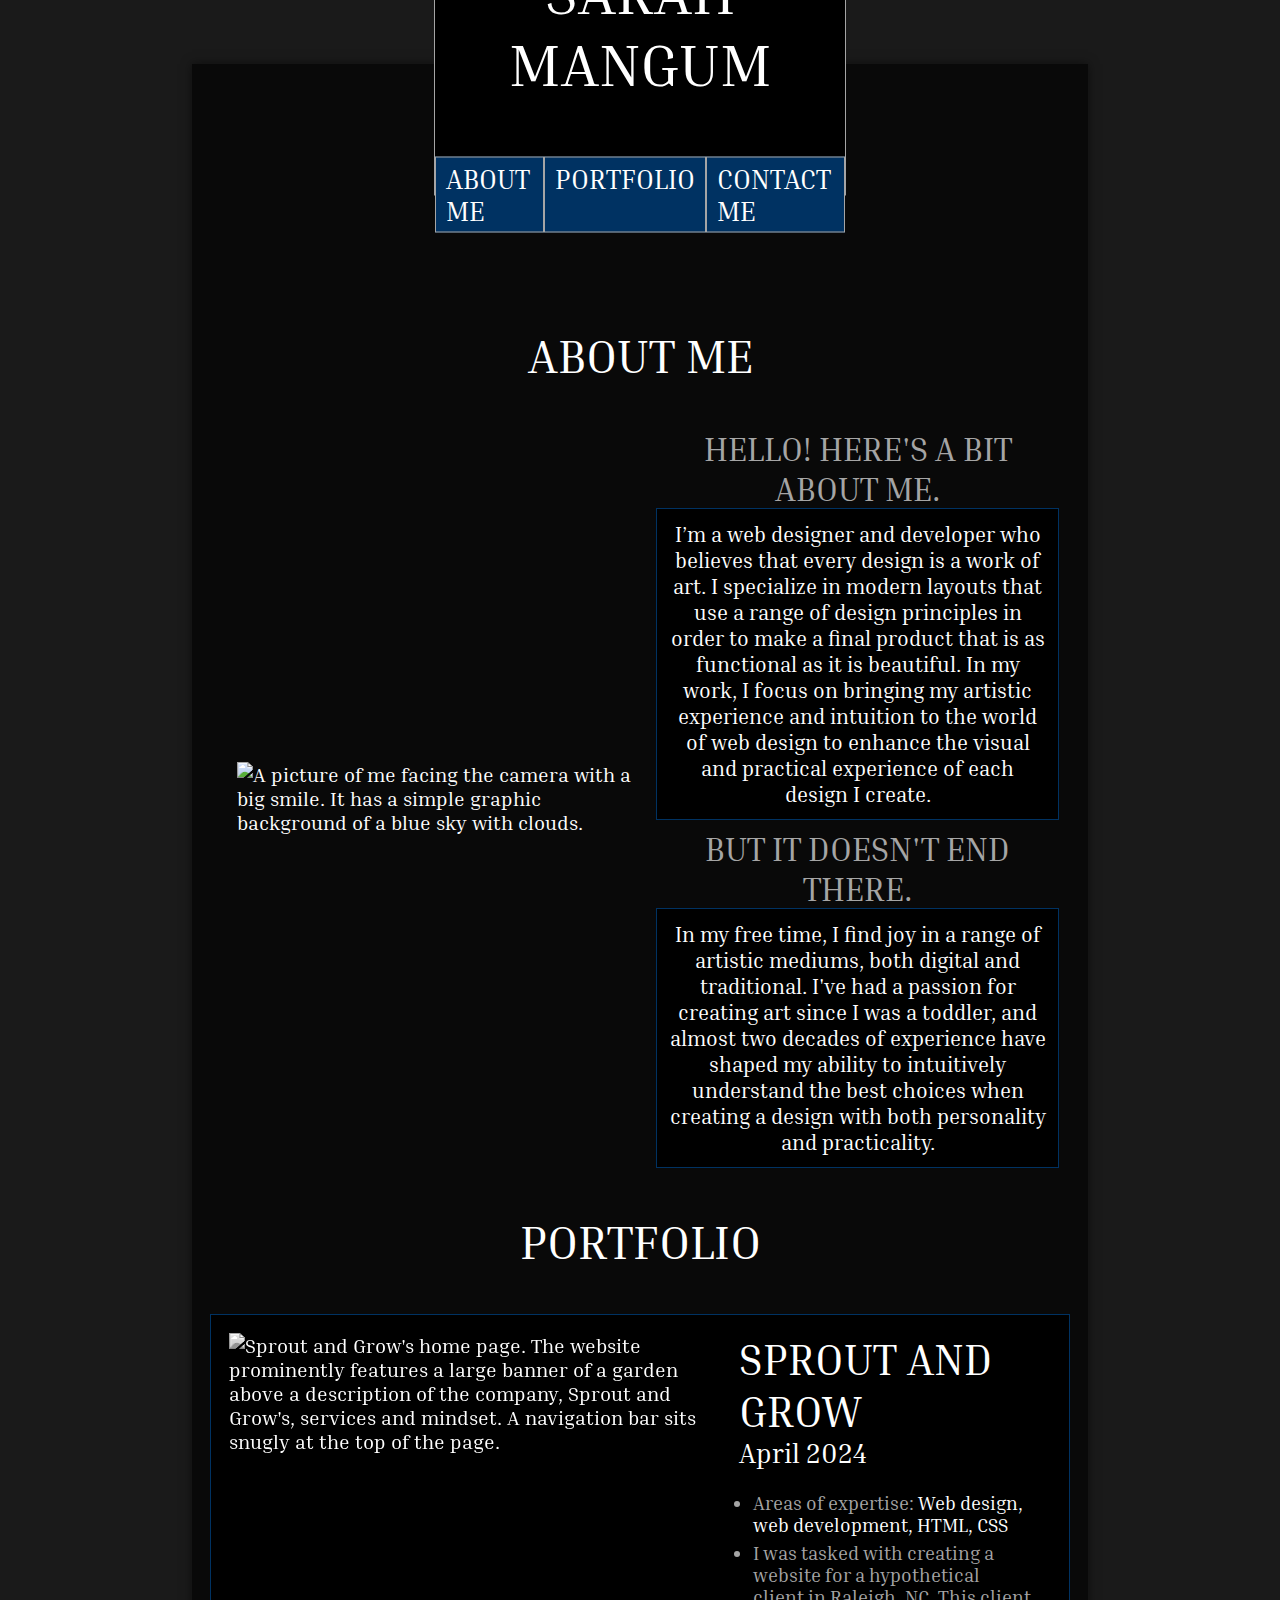
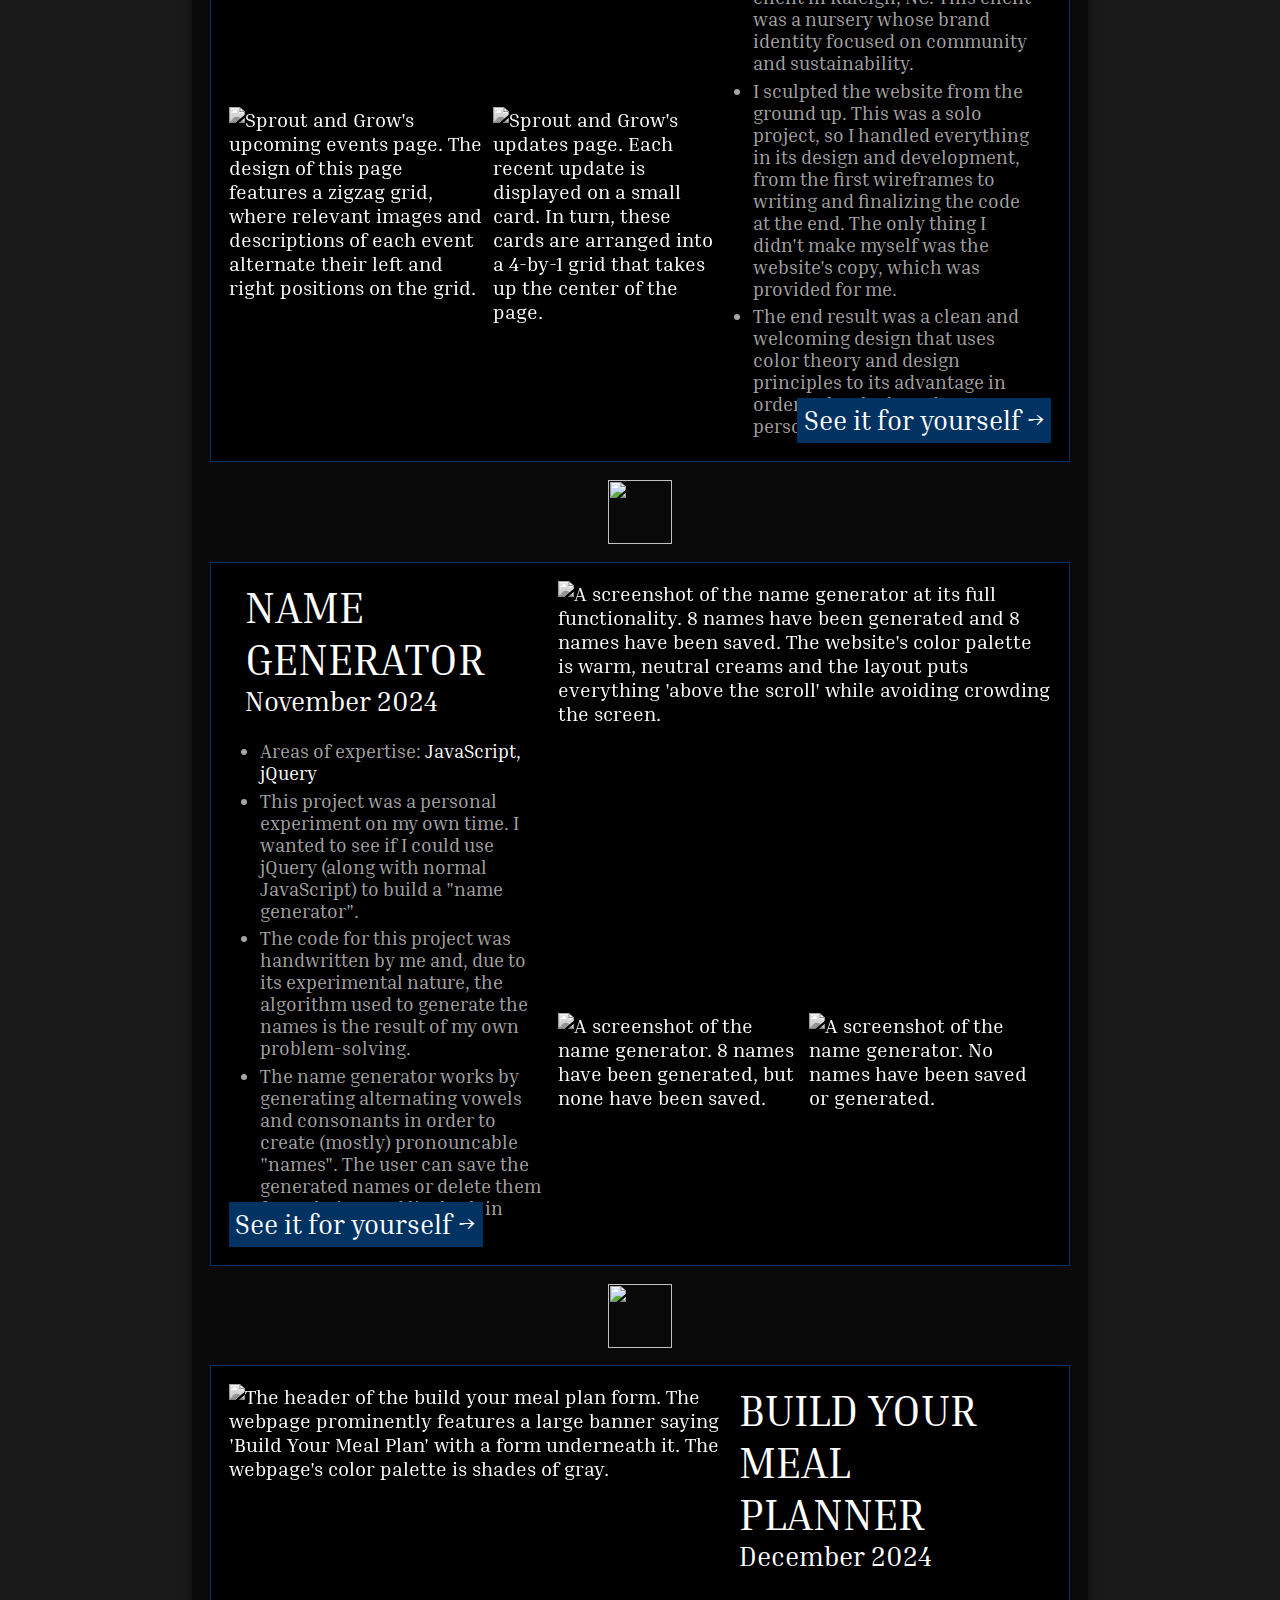
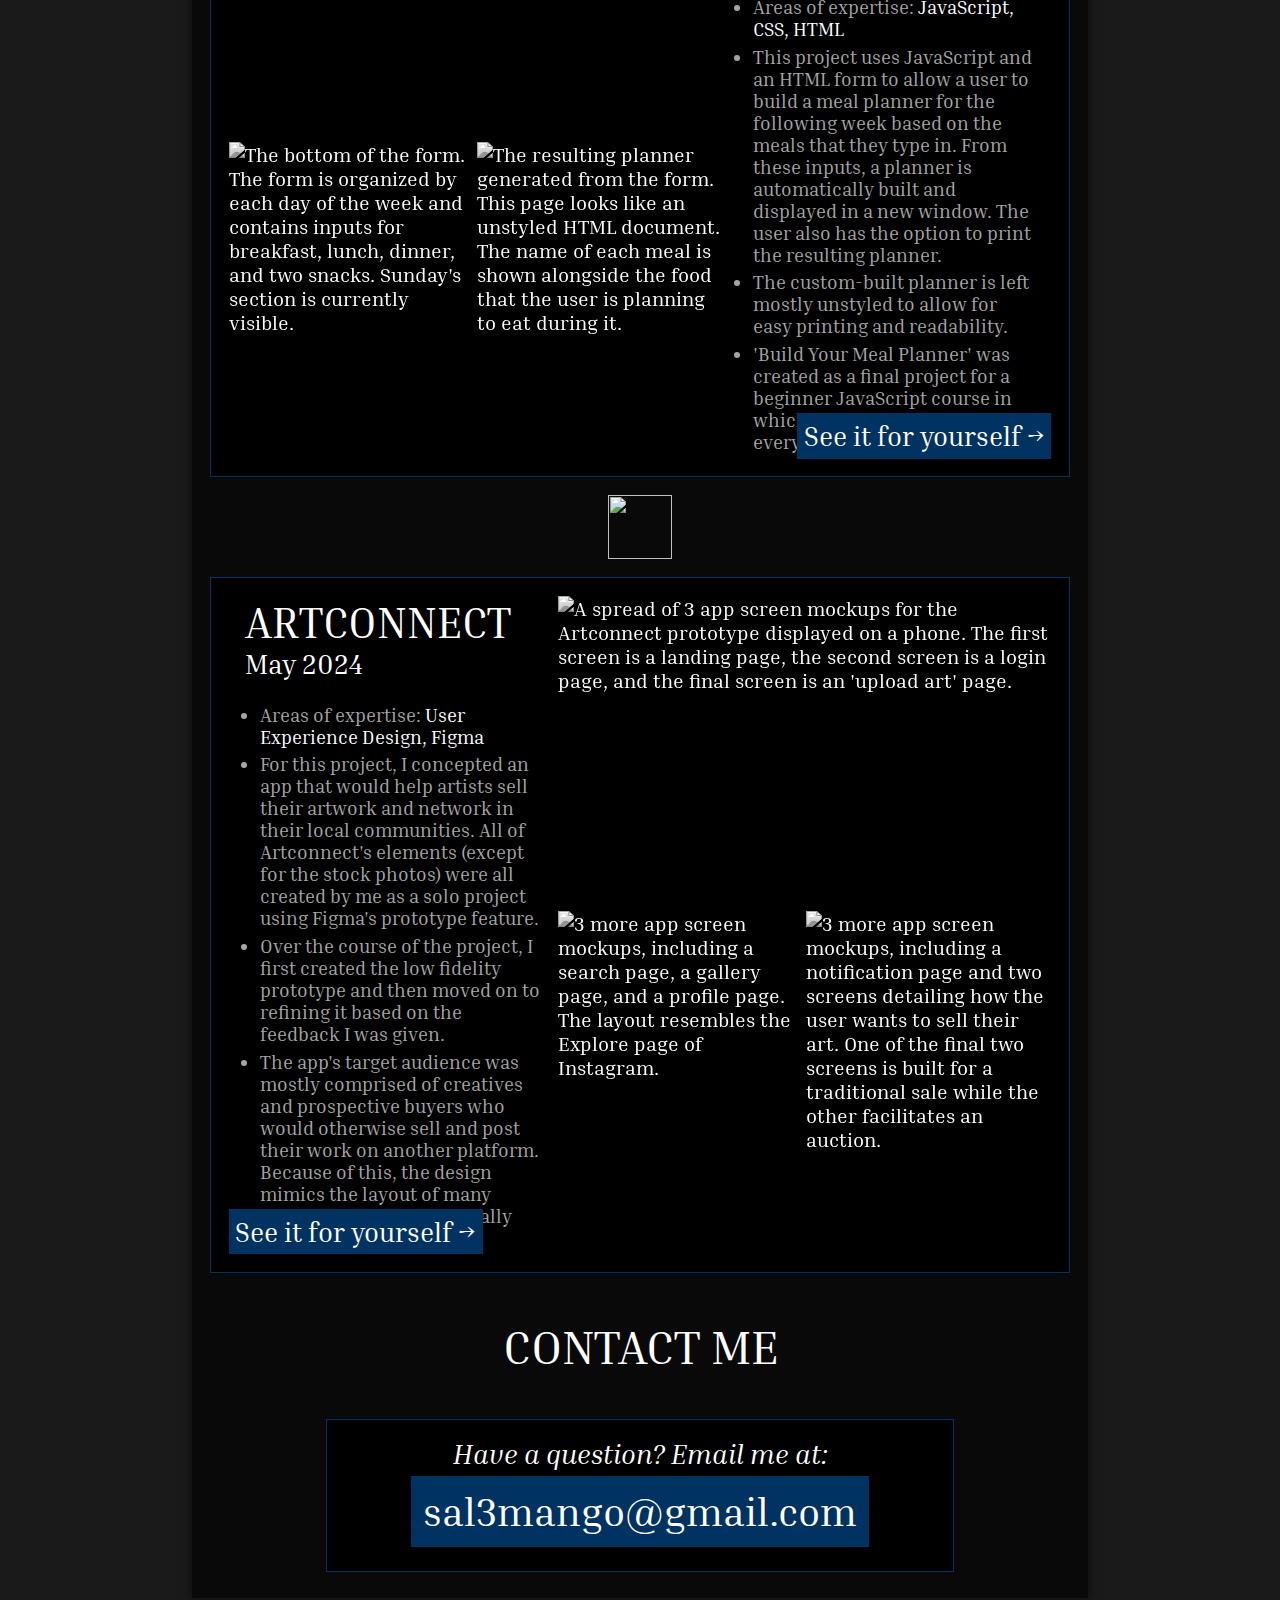
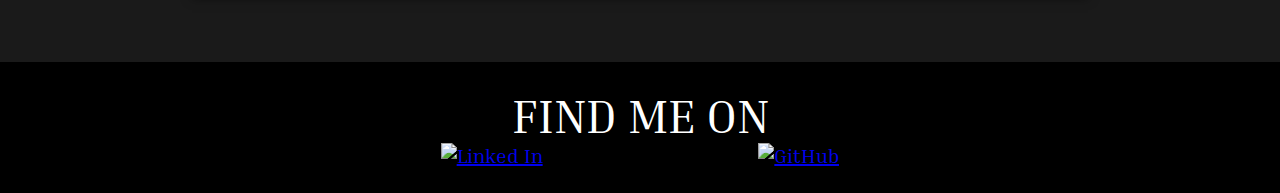
==== index.html @ 696205f3 "Update and rename smangum-portfolio.html to index.html" ====
<!DOCTYPE html>
<html lang="en">
<head>
    <!--Basics-->
        <meta charset="UTF-8">
        <meta name="viewport" content="width=device-width, initial-scale=1.0">
    
    <!--Linked Documents-->
        <link rel="stylesheet" href="portfolio-styles.css">
        <script src="portfolio-scripts.js"></script>

    <!--Fonts-->
        <!--Inria Serif-->   
        <link rel="preconnect" href="https://fonts.googleapis.com">
        <link rel="preconnect" href="https://fonts.gstatic.com" crossorigin>
        <link href="https://fonts.googleapis.com/css2?family=Alata&family=Bebas+Neue&family=Inria+Serif:ital,wght@0,300;0,400;0,700;1,300;1,400;1,700&display=swap" rel="stylesheet">

    <!--Favicon & Title-->
    <title>SARAH MANGUM | PORTFOLIO</title>
    <link rel="icon" type="image/x-icon" href="images/Favicon.svg">
</head>
<body>

    <div id="near-background" aria-hidden="true">  <!-- This div wraps the body content and provides the darker gray "near background." -->

        <!--Header and Nav-->
        <header>
            <h1>Sarah Mangum</h1>
            <nav class="phones-only"> <!-- Mobile nav - icons only -->
                <ul>
                    <li><a href="#about-me-jump"><img src="images/personicon.svg" alt="About Me"></a></li> <!--"About Me" icon-->
                    <li><a href="#portfolio-jump"><img src="images/portfolioicon.svg" alt="Portfolio"></a></li> <!--"Portfolio" icon-->
                    <li><a href="#contact-me-jump"><img src="images/emailicon.svg" alt="Contact Me"></a></li> <!--"Contact Me" icon-->
                </ul>
            </nav>
    
            <nav class="no-phones"> <!-- Tablet and desktop nav - shows text instead of icons -->
                <ul>
                    <li><a href="#about-me">About Me</a></li>
                    <li><a href="#portfolio">Portfolio</a></li>
                    <li><a href="#contact-me">Contact Me</a></li>
                </ul>
            </nav>
        </header>
        

        <h2 id="about-me-jump" aria-hidden="true">About Me</h2>

        <section id="about-me" aria-label="About Me"> <!--About me section-->

            <div id="about-me-grid"> <!-- This ensures that "about me" can be styled into a grid -->
                <picture>
                    <source media="(max-width: 1023px)" srcset="images/portrait-mobile.png">
                    <source media="(max-width: 1159px)" srcset="images/portraitipadpro.png">
                    <img src="images/portrait-desktop.png" alt="A picture of me facing the camera with a big smile. It has a simple graphic background of a blue sky with clouds."> 
                </picture>


                <div id="about-me-text"> <!--This is for the text panels on the right side (so that they don't become part of the grid)-->
                    <h3>Hello! Here's a bit about me.</h3>
                    <p>I’m a web designer and developer who believes that every design is a work of art. 
                       I specialize in modern layouts that use a range of design principles in order to make a final product that is as functional as it is beautiful. 
                       In my work, I focus on bringing my artistic experience and intuition to the world of web design to enhance the visual and practical experience of each design I create.
                       </p>
                    <h3>But it doesn't end there.</h3>
                    <p>
                        In my free time, I find joy in a range of artistic mediums, both digital and traditional. I've had a passion for creating art since I was a toddler, and almost two decades of experience have shaped my ability to intuitively understand the best choices when creating a design with both personality and practicality.
                    </p>
                </div>
            </div>
        </section>

        <h2 id="portfolio-jump" aria-hidden="true">Portfolio</h2>
        
        <section id="portfolio" aria-label="Portfolio">
            
            <section id="project1" aria-label="Sprout and Grow">
                <div class="project-images"> 
                    <img src="images/saghome.png" class="project-image-1" alt="Sprout and Grow's home page. The website prominently features a large banner of a garden above a description of the company, Sprout and Grow's, services and mindset. A navigation bar sits snugly at the top of the page.">
                    <img src="images/sagevents.png" class="project-image-2" alt="Sprout and Grow's upcoming events page. The design of this page features a zigzag grid, where relevant images and descriptions of each event alternate their left and right positions on the grid.">
                    <img src="images/sagupdates.png" class="project-image-3" alt="Sprout and Grow's updates page. Each recent update is displayed on a small card. In turn, these cards are arranged into a 4-by-1 grid that takes up the center of the page.">
                </div>
                <div class="project-info">
                    <h3>SPROUT AND GROW</h3>
                    <h4>April 2024</h4>

                    <ul>
                        <li>Areas of expertise: <span>Web design, web development, HTML, CSS</span></li>
                        <li>I was tasked with creating a website for a hypothetical client in Raleigh, NC. This client was a nursery whose brand identity focused on community and sustainability.</li>
                        <li>I sculpted the website from the ground up. This was a solo project, so I handled everything in its design and development, from the first wireframes to writing and finalizing the code at the end. The only thing I didn't make myself was the website's copy, which was provided for me.</li>
                        <li>The end result was a clean and welcoming design that uses color theory and design principles to its advantage in order to let the brand's personality shine.</li>
                    </ul>

                    <button> <a rel="noopener" href="https://wcet.waketech.edu/sgmangum/WEB140/sproutandgrow/index.html" target="_blank">See it for yourself →</a> </button>
                </div>
            </section>

            <img src="images/lightningbolt.svg" aria-hidden="true" class="project-divider"> <!--Does not need alt text; is for visual decoration-->

            <section id="project2" aria-label="Name Generator">
                <div class="project-images"> 
                    <img src="images/ngsaved.png" class="project-image-1" alt="A screenshot of the name generator at its full functionality. 8 names have been generated and 8 names have been saved. The website's color palette is warm, neutral creams and the layout puts everything 'above the scroll' while avoiding crowding the screen.">
                    <img src="images/nggenerated.png" class="project-image-2" alt="A screenshot of the name generator. 8 names have been generated, but none have been saved.">
                    <img src="images/ngempty.png" class="project-image-3" alt="A screenshot of the name generator. No names have been saved or generated.">
                </div>
                <div class="project-info">
                    <h3>NAME GENERATOR</h3>
                    <h4>November 2024</h4>

                    <ul>
                        <li>Areas of expertise: <span>JavaScript, jQuery</span></li>
                        <li>This project was a personal experiment on my own time. I wanted to see if I could use jQuery (along with normal JavaScript) to build a "name generator".</li>
                        <li>The code for this project was handwritten by me and, due to its experimental nature, the algorithm used to generate the names is the result of my own problem-solving.</li>
                        <li>The name generator works by generating alternating vowels and consonants in order to create (mostly) pronouncable "names". The user can save the generated names or delete them from their saved list both in bulk and individually.</li>
                    </ul>

                    <button><a rel="noopener" href="https://catbash.neocities.org/experiments/name-gen/name-generator" target="_blank">See it for yourself →</a></button>
                </div>
            </section>

            <img src="images/lightningbolt.svg" aria-hidden="true" class="project-divider"> <!--Does not need alt text; is for visual decoration-->

            <section id="project3" aria-label="Build Your Meal Plan">
                <div class="project-images"> 
                    <img src="images/bymp-header.png" class="project-image-1" alt="The header of the build your meal plan form. The webpage prominently features a large banner saying 'Build Your Meal Plan' with a form underneath it. The webpage's color palette is shades of gray.">
                    <img src="images/bymp-form-end.png" class="project-image-2" alt="The bottom of the form. The form is organized by each day of the week and contains inputs for breakfast, lunch, dinner, and two snacks. Sunday's section is currently visible.">
                    <img src="images/bymp-builtplanner.png" class="project-image-3" alt="The resulting planner generated from the form. This page looks like an unstyled HTML document. The name of each meal is shown alongside the food that the user is planning to eat during it.">
                </div>
                <div class="project-info">
                    <h3>BUILD YOUR MEAL PLANNER</h3>
                    <h4>December 2024</h4>

                    <ul>
                        <li>Areas of expertise: <span>JavaScript, CSS, HTML</span></li>
                        <li>This project uses JavaScript and an HTML form to allow a user to build a meal planner for the following week based on the meals that they type in. From these inputs, a planner is automatically built and displayed in a new window. The user also has the option to print the resulting planner.</li>
                        <li>The custom-built planner is left mostly unstyled to allow for easy printing and readability.</li>
                        <li>'Build Your Meal Planner' was created as a final project for a beginner JavaScript course in which I had to show off everything that I had learned.</li>
                    </ul>

                    <button><a rel="noopener" href="https://wcet.waketech.edu/sgmangum/WEB115/final-project/final-project.html" target="_blank">See it for yourself →</a></button>
                </div>
            </section>

            <img src="images/lightningbolt.svg" aria-hidden="true" class="project-divider"> <!--Does not need alt text; is for visual decoration-->
            
            <section id="project4" aria-label="Artconnect">
                <div class="project-images"> 
                    <img src="images/acspread1landingloginupload.png" class="project-image-1" alt="A spread of 3 app screen mockups for the Artconnect prototype displayed on a phone. The first screen is a landing page, the second screen is a login page, and the final screen is an 'upload art' page.">
                    <img src="images/acspread2searchgalleryprofile.png" class="project-image-2" alt="3 more app screen mockups, including a search page, a gallery page, and a profile page. The layout resembles the Explore page of Instagram.">
                    <img src="images/acspread3notifspricingauction.png" class="project-image-3" alt="3 more app screen mockups, including a notification page and two screens detailing how the user wants to sell their art. One of the final two screens is built for a traditional sale while the other facilitates an auction.">
                </div>
                <div class="project-info">
                    <h3>ARTCONNECT</h3>
                    <h4>May 2024</h4>

                    <ul>
                        <li>Areas of expertise: <span>User Experience Design, Figma</span></li>
                        <li>For this project, I concepted an app that would help artists sell their artwork and network in their local communities. All of Artconnect's elements (except for the stock photos) were all created by me as a solo project using Figma's prototype feature.</li>
                        <li>Over the course of the project, I first created the low fidelity prototype and then moved on to refining it based on the feedback I was given.</li>
                        <li>The app's target audience was mostly comprised of creatives and prospective buyers who would otherwise sell and post their work on another platform. Because of this, the design mimics the layout of many social media apps, especially Instagram.</li>
                    </ul>

                    <button><a rel="noopener" href="https://www.figma.com/proto/i5xG5iO3fktWPGotFBDmSN/Artconnect-HiFi-Prototype?node-id=3001-265&node-type=canvas&t=7OAuTI7An9sPJB4C-1&scaling=scale-down&content-scaling=fixed&page-id=0%3A1&starting-point-node-id=3001%3A265" target="_blank">See it for yourself →</a></button>
                </div>
            </section>

        </section>

        <h2 id="contact-me-jump" aria-hidden="true">Contact Me</h2>

        <section id="contact-me" aria-label="Contact Me">
            <h4>Have a question? Email me at:</h4>
            <button><a href="mailto:sal3mango@gmail.com" target="_blank">sal3mango@gmail.com</a></button>
        </section>
        
    </div>

    <footer>
        <h3>Find me on</h3>
        <div id="footer-grid" aria-label="Social media">
            <a rel="noopener" href="https://www.linkedin.com/in/salem-mangum-5378292b3/" target="_blank"><img src="images/LI-Logo.png" alt="Linked In"></a>
            <a rel="noopener" href="https://github.com/salemango" target="_blank"><img src="images/GitHub_Logo_White.png" alt="GitHub"></a>
        </div>
    </footer>
</body>
</html>
---- portfolio-styles.css ----
/* Color Palette: 
Far Background: #1A1A1A
Near Background: #090909
Section Background: #000000
Main Text: #ffffff
Accent Text: #A5A5A5
Accent Color: #003262\
Accent 2: #0066BA */


/* CSS Reset */
html, body, section, img, h1, h2, h3, h4, p, button, a, ul, li, picture {
    margin: 0;
    padding: 0;
    border: 0;
    font-size: 100%;
    font: inherit;
    vertical-align: baseline;
}
img, picture {
    width: 100%;
}

/* General styles */
body {
    background-color: #1a1a1a; /* 'Far background' */
    font-family: 'Inria Serif', Arial, Helvetica, sans-serif; /* Custom font */
    font-size: 15pt; /* Default font size for phones device */
    color: #fff; /* Default color */
    scrollbar-color: #090909;
}

#near-background { /* This is the second/near background of the page. */
    background-color: #090909;
    box-shadow: 0px 0px 10px rgb(0, 0, 0, .5); /* Creates a box shadow with 50% opacity */
    margin-top: 20%;
    padding-bottom: 2%;
}

/* Scrollbar styling */

::-webkit-scrollbar {
    background: #090909;
}

::-webkit-scrollbar-thumb {
    background: #a5a5a5;
}

/* Device specific no-displays */
.no-phones {
    display: none;
}

/* Header styles */
header {
    background-color: #000;
    border: 1px solid #a5a5a5;
    margin: 0% 5%;
    transform: translateY(-50%); /* Moves the box up by half its height, vertically centering it on the near background top line */
}

header h1 {
    font-size: 28pt; /* Largest font size on phones */
    text-transform: uppercase;
    text-align: center;
    padding: 5%;
}

/* Nav styles */
nav {
    margin: 0;
}

nav ul {
    list-style-type: none;
    display: grid;
    grid-template-columns: auto auto auto;
    justify-content: space-evenly;
    margin: 0 auto;
    padding: 0;
    transform: translateY(50%);
}

nav ul a {
    padding: 0;
}

nav.phones-only ul li img {
    background-color: #003262;
    border-radius: 100%;
    width: 35px;
    height: 35px;
    padding: 5px;
    border: 1px solid #a5a5a5;
    cursor: pointer;
}

nav.phones-only ul li img:hover {
    transform: scale(110%);
    transition: .5s;
}

/* Section header styles */

h2 {
    font-size: 20pt; /* H2 size on phones */
    text-align: center;
    text-transform: uppercase;
    margin: 5% auto;
}

/* About me styles */

/* Portrait styling */

picture img {
    margin: 0 auto;
    width: 90%;
    margin: 0 auto;
    display: block;
}

/* Text styling */
#about-me h3 { /* Subheadings */
    font-size: 18pt;
    color: #a5a5a5;
    text-transform: uppercase;
    margin-top: 5%;
    text-align: center;
}

#about-me p { /* Paragraphs */
    font-size: 12pt;
    margin: 0 5%;
    background-color: #000;
    border: 1px solid #003262;
    padding: 5%;
    text-align: center;
}

/* Portfolio styles */

#portfolio > section { /* General section styles */
    background-color: #000;
    border: 1px solid #003262;
    margin: 2% 7%;
    padding: 5%;
}

/* Portfolio images */
.project-images {
    display: grid;
    grid-template-columns: auto auto;
    grid-template-rows: auto auto auto;
    grid-gap: 2%;
}

.project-image-1 {
    grid-column: 1 / span 2;
    grid-row: 1 / span 2;
}

/* Portfolio text cards */
.project-info {
    background: black;
}

.project-info h3 {
    font-size: 20pt;
    margin-top: 10%;
    text-align: left;
}

.project-info h4 {
    font-size: 16pt;
    text-align: right;
    margin-bottom: 10%;
}

.project-info ul {
    font-size: 12pt;
    padding-left: 5%;
    color: #a5a5a5;
}

.project-info li {
    margin: 2% 0;
}

.project-info span {
    color: #ffffff;
}

.project-info button {
    background-color: #003262;
    color: #fff;
    text-align: right;
    padding: 2%;
    margin-top: 10%;
    margin-left: auto;
    margin-right: 0;
    display: block;
    cursor: pointer;
}

.project-info button a {
    color: #fff;
    text-decoration: none;
    font-size: 15pt;
}

/* Portfolio divider styling */
img.project-divider {
    width: 15vw;
    height: 15vw;
    display: block;
    margin: 0 auto;
}

/* Contact me section styling */
#contact-me {
    background-color: #000;
    border: 1px solid #003262;
    padding: 5%;
    margin: 0 5%;
    margin-bottom: 15%;
}

#contact-me h4 {
    font-size: 16pt;
    text-align: center;
    font-style: italic;
}

#contact-me button {
    background-color: #003262;
    color: white;
    display: block;
    margin: 1% auto;
    padding: 2%;
}

#contact-me button a {
    color: #fff;
    font-size: 18pt;
    text-decoration: none;
    font-weight: normal;
}

/* Footer styles */
footer {
    background-color: #000;
    padding: 2%;
}

footer h3 {
    font-size: 20pt; 
    text-align: center;
    text-transform: uppercase;
    margin: 1% auto;
}

#footer-grid {
    display: grid;
    grid-template-columns: auto auto;
    margin: 0 auto;
    align-items: center;
    justify-items: center;
}

footer img {
    width: 40vw;
}

@media screen and (max-width: 365px) { /* For very small screens */
    
    /* header {
    } */

    header h1 {
        font-size: 28pt;
        padding: 5% 2%;
    }

    #contact-me h4 {
        font-size: 14pt;
    }
    
}

@media screen and (min-width: 760px) { /* Tablet and small screen sizes */
    
    /* General styles */
    #near-background {
        margin: 15% 5%;
        margin-bottom: 5%;
    }

    /* Device specific no-displays */
    .no-phones {
        display: initial;
    }
    
    .phones-only {
        display: none;
    }
    
    /* Header styles */
    header {
        margin: 2% 10%;
    }

    header h1 {
        font-size: 40pt;
        padding: 1%;
    }

    /* Nav styles */
    nav.no-phones {
        margin: 0;
        display: block;
        padding: 0;
    }    

    nav ul {
        grid-gap: 2%;
        padding: 0;
    }
    
    nav ul li {
        background-color: #003262;
        text-transform: uppercase;
        padding: 10px 20px;
        border: 1px solid #a5a5a5;
        font-size: 17pt;
        cursor: pointer;
    }

    nav ul li a {
        font-weight: normal;
        color: #fff;
        text-decoration: none;
    }

    nav ul li:hover {
        transform: scale(110%);
        background-color: #0066BA;
        transition: .5s;
    }

    /* Section header styles */
    h2 {
        font-size: 32pt;
    }

    /* About me styles */
    /* About me - images */    
    #about-me h3 {
        font-size: 20pt;
    }

    /* About me - text */
    #about-me p {
        padding: 2%;
        font-size: 15pt;
    }

    /* Portfolio styles */

    /* Portfolio text cards styling */
    .project-info h3 {
        font-size: 24pt;
        margin-top: 2%;
    }

    .project-info h4 {
        font-size: 15pt;
        text-align: left;
        margin-bottom: 2%;
    }

    .project-info ul {
        font-size: 13pt;
    }

    .project-info button {
        margin-top: 2%;
    }

    /* Portfolio divider */
    img.project-divider {
        width: 10vw;
        height: 10vw;
    }

    /* Contact me styles */
    #contact-me {
        margin-bottom: 2%;
    }

    /* Footer styles */
    footer {
        padding: 2%;
    }
    
    footer h3 {
        font-size: 32pt;
        margin: 0 auto;
    }

    #footer-grid {
        width: 70%;
        margin: 0 auto;
    }

    footer img {
        width: 20vw;
    }
    
}

@media screen and (min-width: 1024px) { /* Desktop (med screen) sizes */

    /* General styles */
    #near-background {
        margin: 10%;
    }

    /* Header styles */
    header {
        margin: 0% 15%;
        padding: 0;
    }

    header h1 {
        padding: 2% 10%;
        font-size: 35pt;
    }

    /* Nav styles */
    
    nav ul li {
        padding: 5px 10px;
    }

    /* Section header styles */
    h2 {
        font-size: 35pt;
    }

    /* About me styles */

    #about-me-grid {
        display: grid;
        grid-template-columns: 50% 50%;
        margin: 0 5%;
        align-items: center;
        justify-items: center;
    }

    /* About me picture styling */
    picture img {
        width: 100%;
        margin: 0;
    }

    /* About me text */
    #about-me h3 {
        font-size: 18pt;
        margin: 0;
    }
    
    #about-me p {
        font-size: 12pt;
        padding: 3%;
        margin: 0;
    }

    /* Project divider */
    img.project-divider {
        width: 5vw;
        height: 5vw;
    }

    /* Contact me styles */
    #contact-me {
        margin: 0 15%;
        padding: 2%;
    }

    /* Footer styles */
    footer h3 {
        font-size: 35pt;
    }
    
    #footer-grid {
        width: 50%;
    }

    footer img {
        width: 10vw;
    }

    footer img:hover {
        transform: scale(105%);
        transition: .5s;
    }

}

@media screen and (min-width: 1200px) {
        
    /* General styles */
    #near-background {
        margin: 5% 15%;
    }

    h2:first-of-type {
        margin-top: -2%;
    }
    
    /* Header styles */
    header {
        margin: 2% 27%;
    }

    header h1 {
        font-size: 45pt;
        padding: 5%;
    }

    /* Nav styles */
    nav ul {
        grid-gap: 0%;
    }
    
    nav ul li {
        font-size: 20pt;
    }

    /* About me styles */
    #about-me-grid {
        grid-gap: 2%;
        grid-template-columns: 50% 50%;
    }
    
    #about-me h3 {
        font-size: 25pt;
    }

    #about-me p {
        font-size: 16pt;
    }

    #about-me p:first-of-type {
        margin-bottom: 2%;
    }
    
    /* Portfolio general */
    #portfolio > section {
        padding: 2%;
        margin: 2%;
    }

    #portfolio > section:nth-of-type(odd) {
        display: grid;
        grid-template-columns: 60% 40%;
    }

    #portfolio > section:nth-of-type(even) {
        display: grid;
        grid-template-columns: 40% 60%;
    }

    /* Portfolio image styling */
    .project-images img {
        filter: saturate(0);
    }

    #portfolio section:hover .project-images img { /* Replace with JavaScript for transition when hover is removed */
        filter: saturate(100%);
        z-index: 3;
        transition: 1.5s;
    }      

    /* Portfolio text card styling */
    .project-info {
        height: auto;
        padding: 0 5%;
        position: relative;
    }

    #portfolio > section:nth-of-type(even) .project-info {
        grid-column: 1 / span 1;
        grid-row: 1 / span 1;
    }

    #portfolio > section:nth-of-type(even) .project-images {
        grid-column: 2 / span 1;
        grid-row: 1 / span 1;
    }

    .project-info h3 {
        margin-top: 0;
        font-size: 32pt;
    }

    .project-info h4 {
        font-size: 20pt;
        margin-bottom: 2%;
    }

    .project-info ul {
        font-size: 14pt;
        margin-top: 8%;
    }

    #portfolio section:nth-of-type(odd) .project-info button {
        position: absolute;
        bottom: 0;
        right: 0;
    }

    #portfolio section:nth-of-type(even) .project-info button {
        position: absolute;
        bottom: 0;
        left: 0;
    }

    .project-info button a {
        font-size: 20pt;
    }

    .project-info button:hover {
        transform: scale(105%);
        transition: .5s;
    }

    /* Contact me styles */
    #contact-me > h4 {
        font-size: 20pt;
    }

    #contact-me button a {
        font-size: 30pt;
    }
    
}
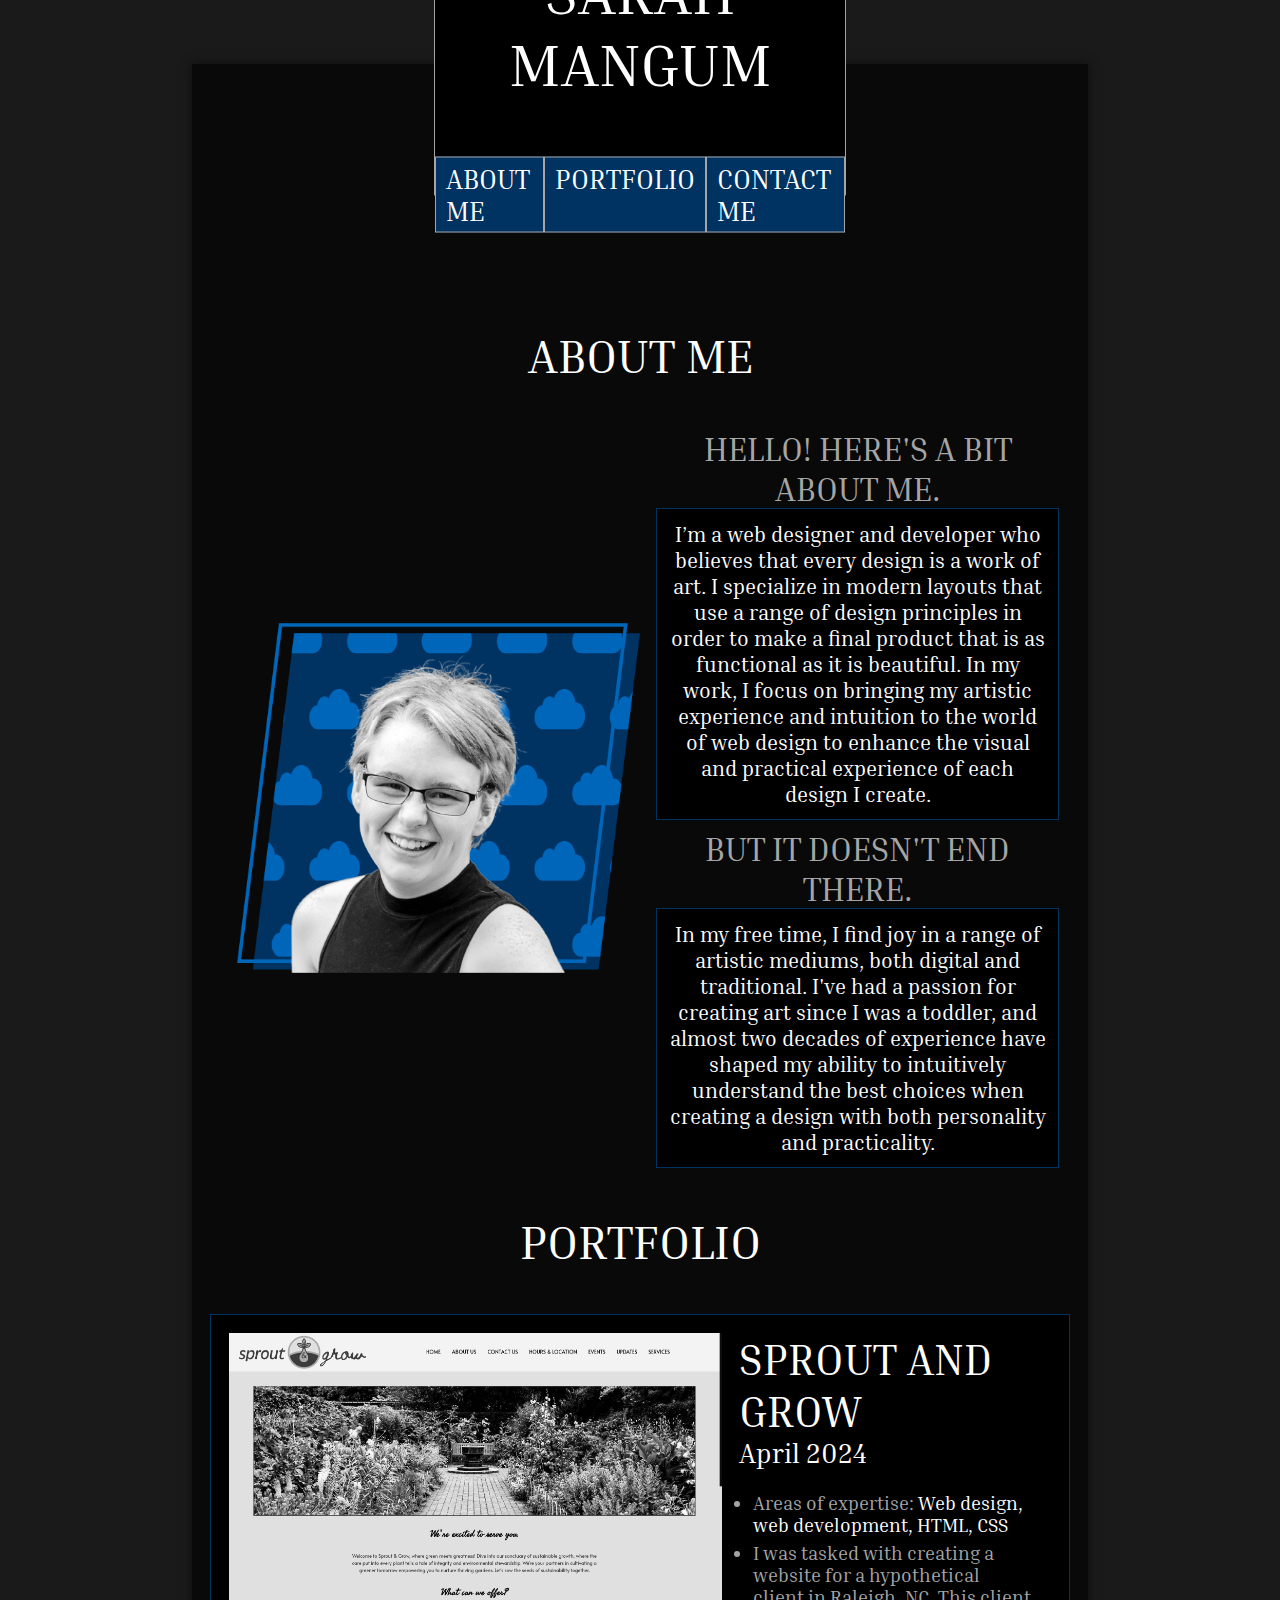
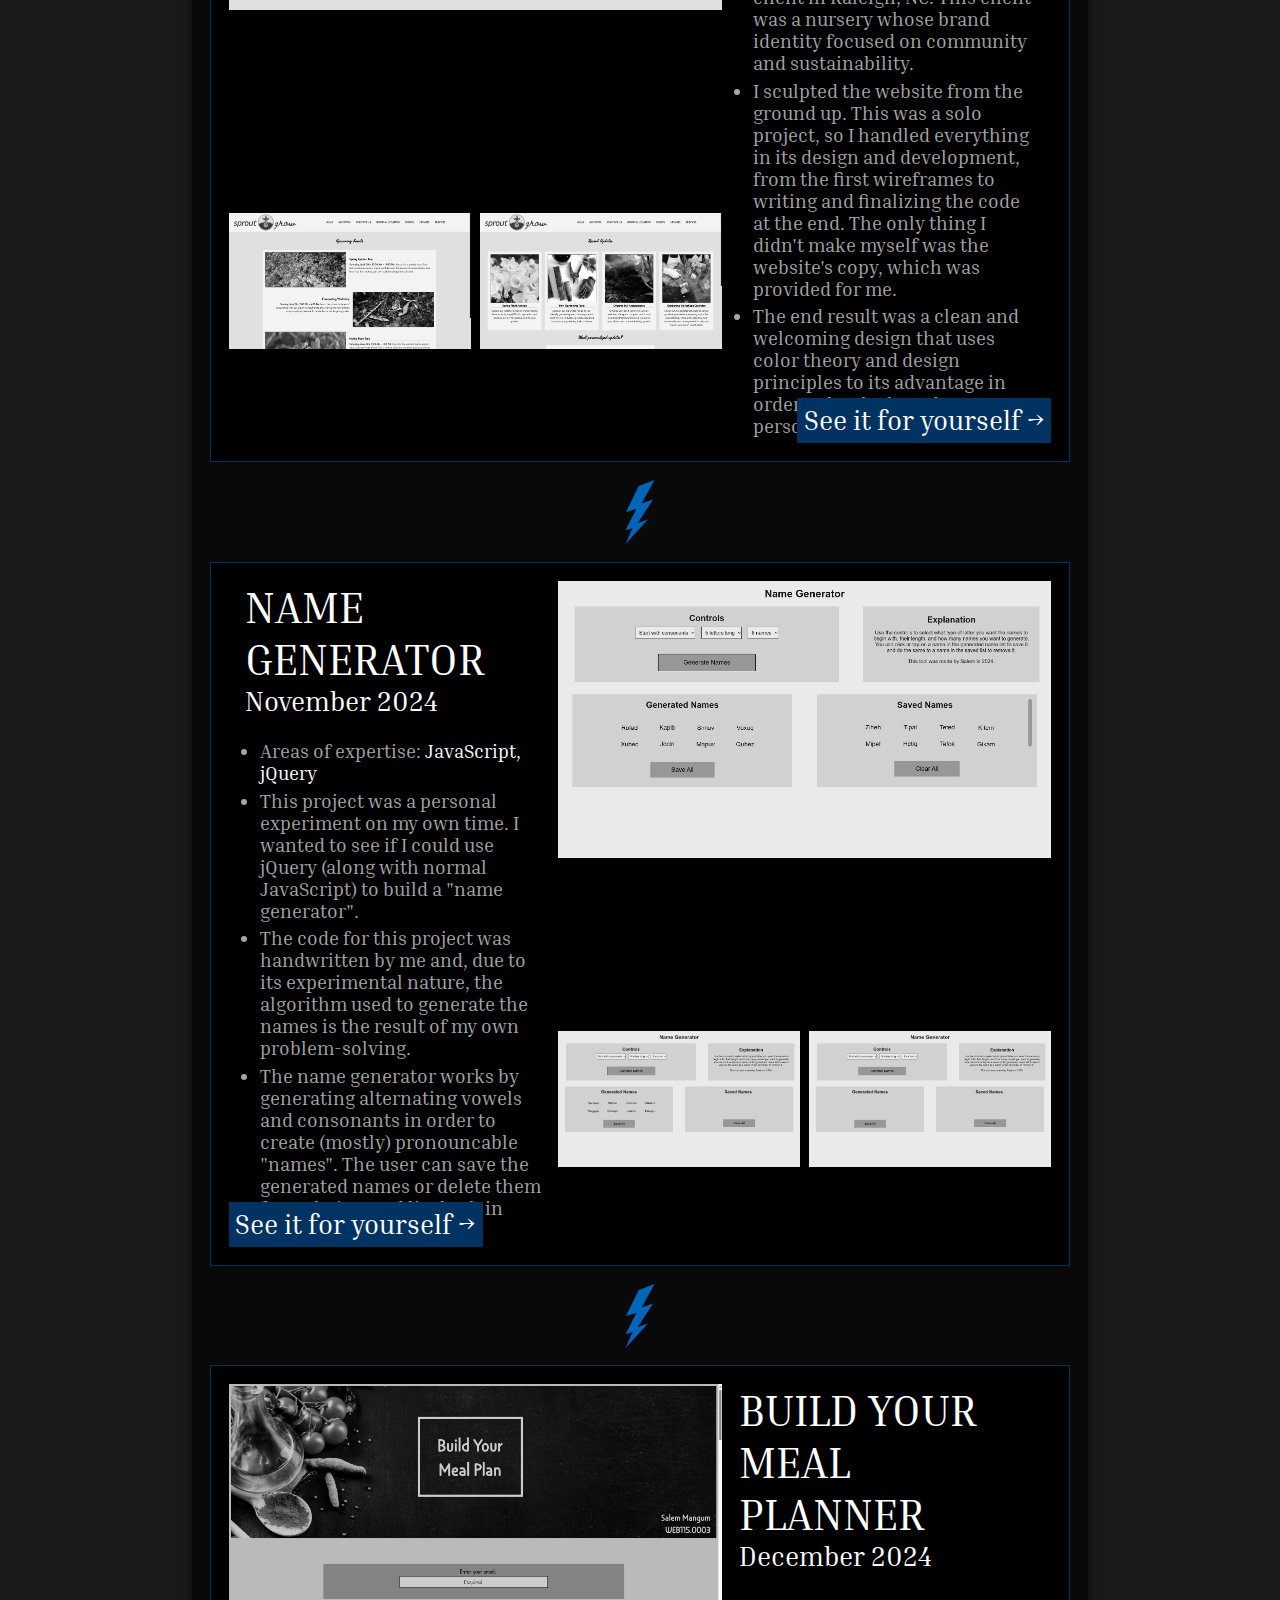
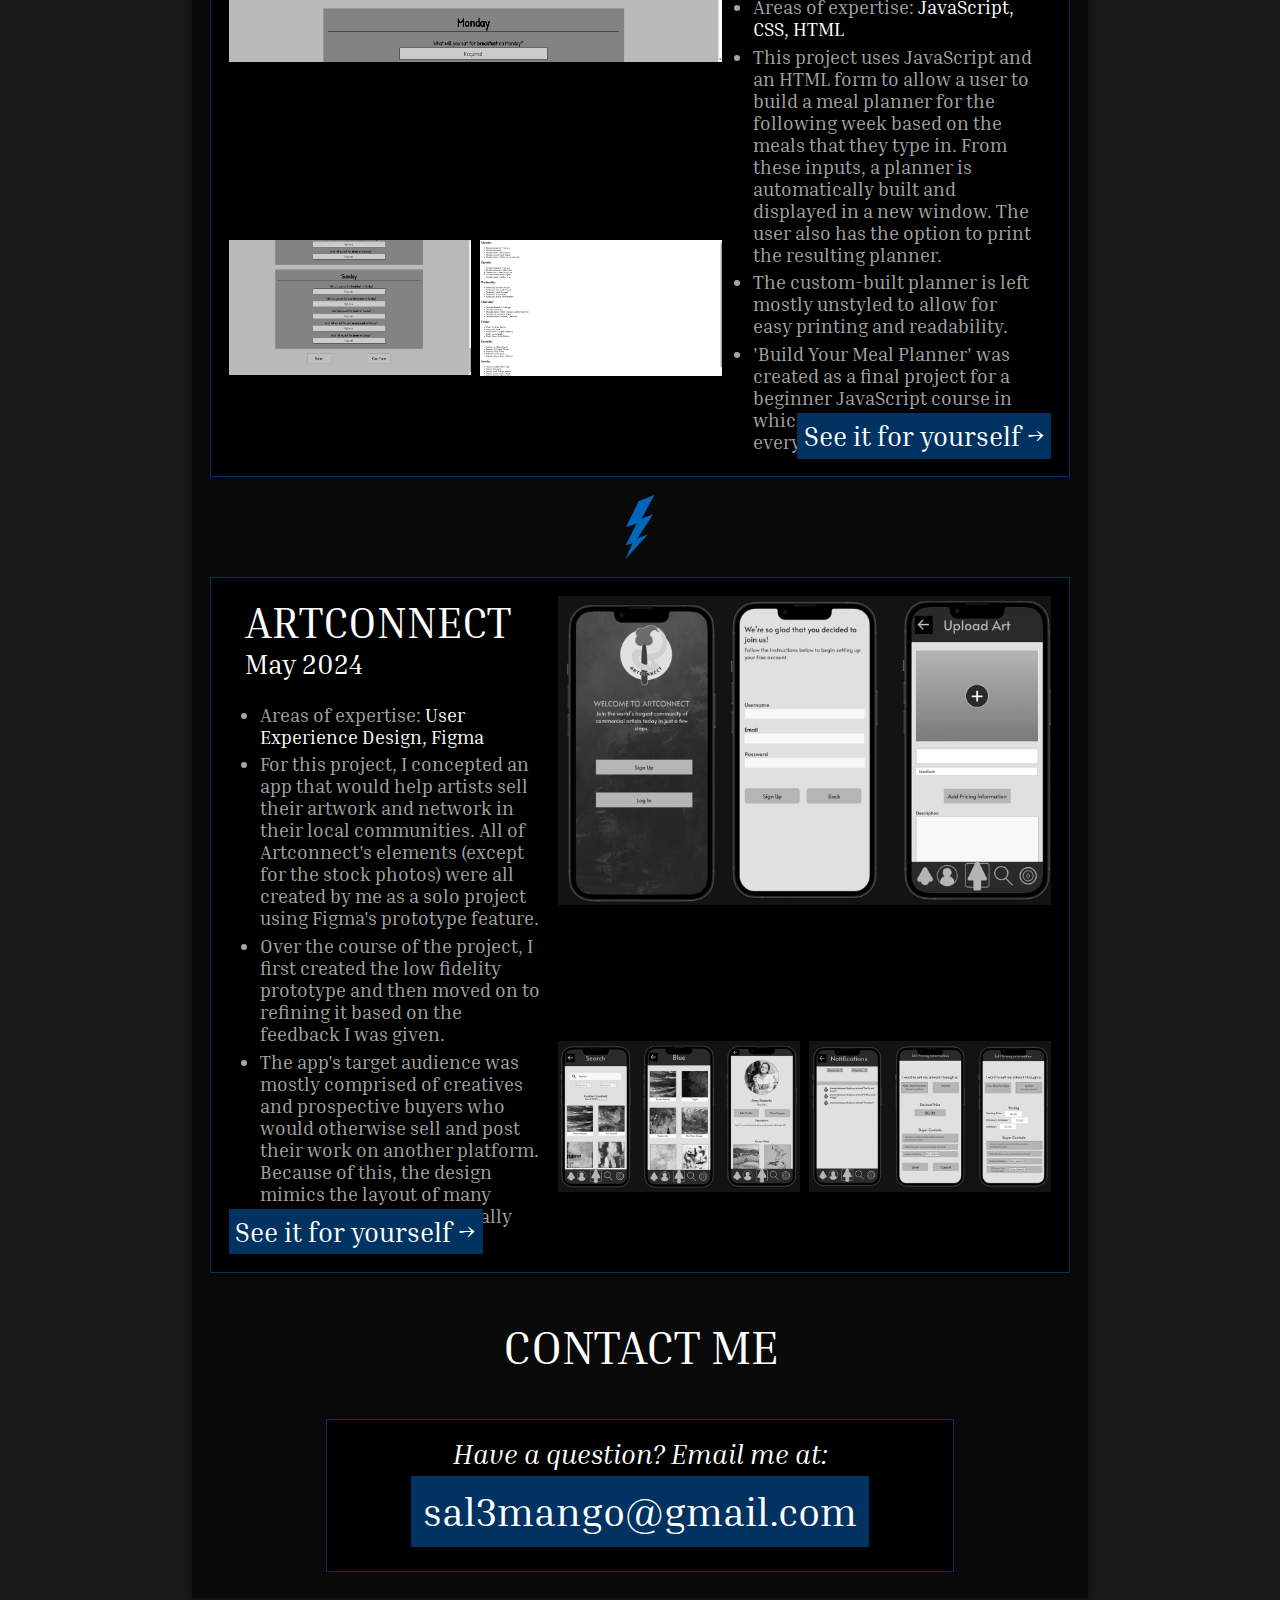
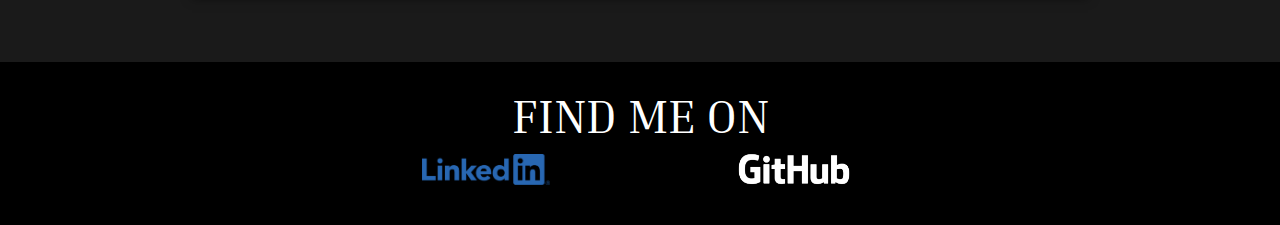
==== commit f92b4661: "Add files via upload" ====
--- a/index.html
+++ b/index.html
@@ -91,7 +91,7 @@
                         <li>The end result was a clean and welcoming design that uses color theory and design principles to its advantage in order to let the brand's personality shine.</li>
                     </ul>
 
-                    <button> <a rel="noopener" href="https://wcet.waketech.edu/sgmangum/WEB140/sproutandgrow/index.html" target="_blank">See it for yourself →</a> </button>
+                    <button type="button"> <a rel="noopener" href="https://salemango.github.io/sprout-and-grow/" target="_blank">See it for yourself →</a> </button>
                 </div>
             </section>
 
@@ -114,7 +114,7 @@
                         <li>The name generator works by generating alternating vowels and consonants in order to create (mostly) pronouncable "names". The user can save the generated names or delete them from their saved list both in bulk and individually.</li>
                     </ul>
 
-                    <button><a rel="noopener" href="https://catbash.neocities.org/experiments/name-gen/name-generator" target="_blank">See it for yourself →</a></button>
+                    <button type="button"><a rel="noopener" href="https://salemango.github.io/name-gen/" target="_blank">See it for yourself →</a></button>
                 </div>
             </section>
 
@@ -137,7 +137,7 @@
                         <li>'Build Your Meal Planner' was created as a final project for a beginner JavaScript course in which I had to show off everything that I had learned.</li>
                     </ul>
 
-                    <button><a rel="noopener" href="https://wcet.waketech.edu/sgmangum/WEB115/final-project/final-project.html" target="_blank">See it for yourself →</a></button>
+                    <button type="button"><a rel="noopener" href="https://salemango.github.io/meal-planner/" target="_blank">See it for yourself →</a></button>
                 </div>
             </section>
 
@@ -160,7 +160,7 @@
                         <li>The app's target audience was mostly comprised of creatives and prospective buyers who would otherwise sell and post their work on another platform. Because of this, the design mimics the layout of many social media apps, especially Instagram.</li>
                     </ul>
 
-                    <button><a rel="noopener" href="https://www.figma.com/proto/i5xG5iO3fktWPGotFBDmSN/Artconnect-HiFi-Prototype?node-id=3001-265&node-type=canvas&t=7OAuTI7An9sPJB4C-1&scaling=scale-down&content-scaling=fixed&page-id=0%3A1&starting-point-node-id=3001%3A265" target="_blank">See it for yourself →</a></button>
+                    <button type="button"><a rel="noopener" href="https://www.figma.com/proto/i5xG5iO3fktWPGotFBDmSN/Artconnect-HiFi-Prototype?node-id=3001-265&node-type=canvas&t=7OAuTI7An9sPJB4C-1&scaling=scale-down&content-scaling=fixed&page-id=0%3A1&starting-point-node-id=3001%3A265" target="_blank">See it for yourself →</a></button>
                 </div>
             </section>
 
@@ -170,7 +170,7 @@
 
         <section id="contact-me" aria-label="Contact Me">
             <h4>Have a question? Email me at:</h4>
-            <button><a href="mailto:sal3mango@gmail.com" target="_blank">sal3mango@gmail.com</a></button>
+            <button type="button"><a href="mailto:sal3mango@gmail.com" target="_blank">sal3mango@gmail.com</a></button>
         </section>
         
     </div>
@@ -183,4 +183,4 @@
         </div>
     </footer>
 </body>
-</html>
+</html>